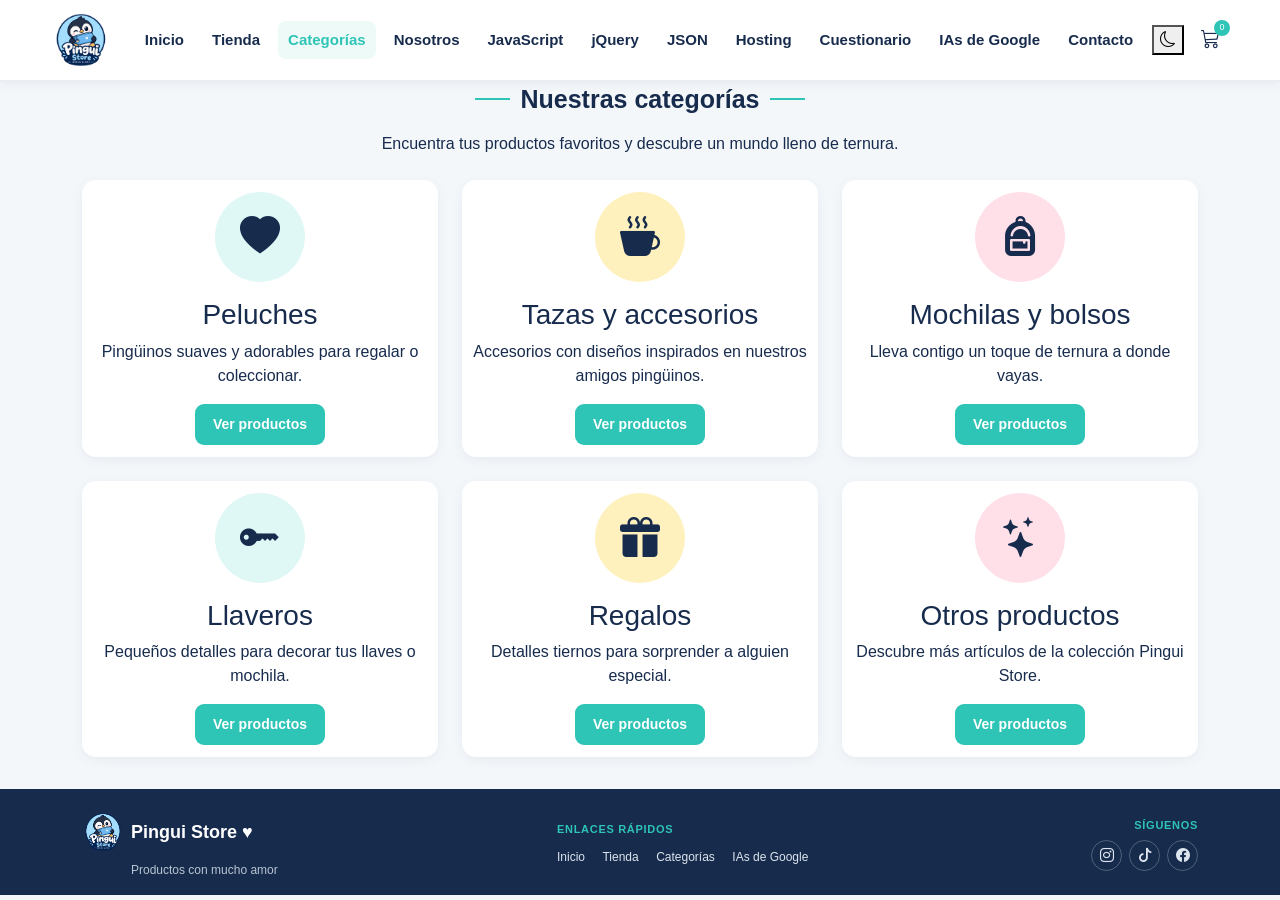
==== categorias.html @ 38f2f7a7 "ap" ====
<!doctype html>
<html lang="es">
<head>
    <meta charset="UTF-8">
    <meta name="viewport" content="width=device-width,initial-scale=1">
    <title>Categorías - Pingui Store</title>
    <link href="https://cdn.jsdelivr.net/npm/bootstrap@5.3.7/dist/css/bootstrap.min.css" rel="stylesheet">
    <link href="https://cdn.jsdelivr.net/npm/bootstrap-icons@1.11.3/font/bootstrap-icons.css" rel="stylesheet">
    <link rel="stylesheet" href="./css/estilos.css">
</head>
<body>
    <nav class="navbar navbar-expand-lg fixed-top navbar-pingui">
        <div class="container">
            <a class="navbar-brand" href="./index.html">
                <img src="./assets/logo-pinguino.png" alt="Pingui Store" class="logo-pingui">
            </a>
            <button class="navbar-toggler" type="button" data-bs-toggle="collapse" data-bs-target="#menu" aria-controls="menu" aria-expanded="false" aria-label="Abrir menú">
                <span class="navbar-toggler-icon"></span>
            </button>
            <div class="collapse navbar-collapse justify-content-center" id="menu">
                <ul class="navbar-nav gap-lg-2">
                    <li class="nav-item"><a class="nav-link" href="./index.html">Inicio</a></li>
                    <li class="nav-item"><a class="nav-link" href="./tienda.html">Tienda</a></li>
                    <li class="nav-item"><a class="nav-link active" href="./categorias.html">Categorías</a></li>
                    <li class="nav-item"><a class="nav-link" href="./nosotros.html">Nosotros</a></li>
                    <li class="nav-item"><a class="nav-link" href="./javascript.html">JavaScript</a></li>
                    <li class="nav-item"><a class="nav-link" href="./jquery.html">jQuery</a></li>
                    <li class="nav-item"><a class="nav-link" href="./json.html">JSON</a></li>
                    <li class="nav-item"><a class="nav-link" href="./hosting.html">Hosting</a></li>
                    <li class="nav-item"><a class="nav-link" href="./cuestionario.html">Cuestionario</a></li>
                    <li class="nav-item"><a class="nav-link" href="./google-ia.html">IAs de Google</a></li>
                    <li class="nav-item"><a class="nav-link" href="./contacto.html">Contacto</a></li>
                </ul>
            </div>
            <div class="d-flex align-items-center gap-2">
                <button id="themeToggle" class="theme-btn" type="button" aria-label="Cambiar tema">
                    <i class="bi bi-moon"></i>
                </button>
                <a href="./tienda.html" class="nav-icon cart-icon" aria-label="Ir al carrito">
                    <i class="bi bi-cart3"></i><span>0</span>
                </a>
            </div>
        </div>
    </nav>

    <main>
        <section class="products-section">
            <div class="container">
                <div class="section-heading">
                    <span></span><h2>Nuestras categorías</h2><span></span>
                </div>
                <p class="text-center mb-4">Encuentra tus productos favoritos y descubre un mundo lleno de ternura.</p>

                <div class="row g-4">
                    <div class="col-md-6 col-lg-4">
                        <div class="category-card h-100">
                            <div class="category-circle blue mb-3">
                                <i class="bi bi-heart-fill fs-1"></i>
                            </div>
                            <h3>Peluches</h3>
                            <p>Pingüinos suaves y adorables para regalar o coleccionar.</p>
                            <a href="./tienda.html" class="btn btn-pingui">Ver productos</a>
                        </div>
                    </div>

                    <div class="col-md-6 col-lg-4">
                        <div class="category-card h-100">
                            <div class="category-circle yellow mb-3">
                                <i class="bi bi-cup-hot-fill fs-1"></i>
                            </div>
                            <h3>Tazas y accesorios</h3>
                            <p>Accesorios con diseños inspirados en nuestros amigos pingüinos.</p>
                            <a href="./tienda.html" class="btn btn-pingui">Ver productos</a>
                        </div>
                    </div>

                    <div class="col-md-6 col-lg-4">
                        <div class="category-card h-100">
                            <div class="category-circle pink mb-3">
                                <i class="bi bi-backpack-fill fs-1"></i>
                            </div>
                            <h3>Mochilas y bolsos</h3>
                            <p>Lleva contigo un toque de ternura a donde vayas.</p>
                            <a href="./tienda.html" class="btn btn-pingui">Ver productos</a>
                        </div>
                    </div>

                    <div class="col-md-6 col-lg-4">
                        <div class="category-card h-100">
                            <div class="category-circle blue mb-3">
                                <i class="bi bi-key-fill fs-1"></i>
                            </div>
                            <h3>Llaveros</h3>
                            <p>Pequeños detalles para decorar tus llaves o mochila.</p>
                            <a href="./tienda.html" class="btn btn-pingui">Ver productos</a>
                        </div>
                    </div>

                    <div class="col-md-6 col-lg-4">
                        <div class="category-card h-100">
                            <div class="category-circle yellow mb-3">
                                <i class="bi bi-gift-fill fs-1"></i>
                            </div>
                            <h3>Regalos</h3>
                            <p>Detalles tiernos para sorprender a alguien especial.</p>
                            <a href="./tienda.html" class="btn btn-pingui">Ver productos</a>
                        </div>
                    </div>

                    <div class="col-md-6 col-lg-4">
                        <div class="category-card h-100">
                            <div class="category-circle pink mb-3">
                                <i class="bi bi-stars fs-1"></i>
                            </div>
                            <h3>Otros productos</h3>
                            <p>Descubre más artículos de la colección Pingui Store.</p>
                            <a href="./tienda.html" class="btn btn-pingui">Ver productos</a>
                        </div>
                    </div>
                </div>
            </div>
        </section>
    </main>

    <footer class="footer-pingui">
        <div class="container">
            <div class="row align-items-center">
                <div class="col-lg-5 mb-3 mb-lg-0">
                    <div class="footer-brand">
                        <img src="./assets/logo-pinguino.png" alt="Pingui Store">
                        <strong>Pingui Store ♥</strong>
                        <p>Productos con mucho amor</p>
                    </div>
                </div>
                <div class="col-lg-4 mb-3 mb-lg-0">
                    <h6>ENLACES RÁPIDOS</h6>
                    <a href="./index.html">Inicio</a>
                    <a href="./tienda.html">Tienda</a>
                    <a href="./categorias.html">Categorías</a>
                    <a href="./google-ia.html">IAs de Google</a>
                </div>
                <div class="col-lg-3 text-lg-end">
                    <h6>SÍGUENOS</h6>
                    <div class="social-icons">
                        <a href="#" aria-label="Instagram"><i class="bi bi-instagram"></i></a>
                        <a href="#" aria-label="TikTok"><i class="bi bi-tiktok"></i></a>
                        <a href="#" aria-label="Facebook"><i class="bi bi-facebook"></i></a>
                    </div>
                </div>
            </div>
        </div>
    </footer>

    <script src="https://cdn.jsdelivr.net/npm/bootstrap@5.3.7/dist/js/bootstrap.bundle.min.js"></script>
    <script src="./js/script.js" defer></script>
</body>
</html>
---- css/estilos.css ----
* {
    box-sizing: border-box
}

html {
    scroll-behavior: smooth
}

body {
    margin: 0;
    padding: 0;
    font-family: Arial, sans-serif;
    background: #f4f7fa;
    color: #172b4d;
    overflow-x: hidden;
    transition: background .25s, color .25s
}

.navbar-pingui {
    min-height: 68px;
    background: #fff;
    border-bottom: 2px solid #e8eef3;
    box-shadow: 0 2px 10px rgba(23, 43, 77, .06);
    padding: 6px 0;
    z-index: 1000
}

.navbar-pingui .container {
    max-width: 1200px
}

.logo-pingui {
    width: 58px;
    height: 58px;
    object-fit: contain
}

.navbar-nav {
    align-items: center
}

.nav-link {
    color: #172b4d !important;
    font-weight: 600;
    font-size: 15px;
    padding: 8px 10px !important;
    border-radius: 8px;
    transition: color .2s ease, background .2s ease
}

.nav-link:hover,
.nav-link.active {
    color: #2ec4b6 !important;
    background: #eefaf8
}

.navbar-actions {
    margin-left: auto;
    display: flex;
    align-items: center;
    gap: 10px
}

.search-box {
    display: flex;
    align-items: center;
    background: #f4f7fa;
    border: 1px solid #e1e8ed;
    border-radius: 20px;
    padding: 5px 12px;
    width: 190px
}

.search-box i {
    color: #2ec4b6;
    margin-right: 7px
}

.search-box input {
    border: 0;
    outline: 0;
    background: transparent;
    width: 100%;
    font-size: 13px;
    color: #172b4d
}

.search-box input::placeholder {
    color: #7b8a9a
}

.nav-icon {
    position: relative;
    color: #172b4d;
    font-size: 19px;
    text-decoration: none;
    width: 36px;
    height: 36px;
    display: flex;
    align-items: center;
    justify-content: center;
    border: 0;
    background: transparent;
    border-radius: 50%;
    transition: background .2s ease, color .2s ease
}

.nav-icon:hover {
    background: #eefaf8;
    color: #2ec4b6
}

.cart-icon span {
    position: absolute;
    top: -2px;
    right: -2px;
    background: #2ec4b6;
    color: #fff;
    border-radius: 50%;
    font-size: 9px;
    min-width: 16px;
    height: 16px;
    display: flex;
    align-items: center;
    justify-content: center
}

main {
    padding-top: 68px
}

.page {
    padding: 24px 0
}

.hero-section {
    padding: 12px 0 20px
}

.hero-box {
    background: #fff8e8;
    border-radius: 20px;
    padding: 28px 36px;
    min-height: 300px;
    display: flex;
    align-items: center;
    box-shadow: 0 5px 20px rgba(23, 43, 77, .06)
}

.hero-text h1 {
    font-size: clamp(2rem, 4vw, 3.4rem);
    line-height: 1.05;
    font-weight: 800;
    margin: 0 0 12px;
    color: #172b4d
}

.hero-text h1 span {
    color: #2ec4b6
}

.hero-text p {
    font-size: 16px;
    margin: 0 0 18px;
    color: #5d6d7e
}

.btn-pingui {
    background: #2ec4b6;
    color: #fff;
    border: 0;
    border-radius: 9px;
    padding: 10px 18px;
    font-weight: 700;
    font-size: 14px;
    text-decoration: none;
    display: inline-block;
    transition: background .2s ease, color .2s ease, transform .2s ease
}

.btn-pingui:hover {
    background: #24aa9e;
    color: #fff;
    transform: translateY(-2px)
}

.hero-penguin {
    max-height: 270px;
    max-width: 100%;
    width: auto;
    object-fit: contain
}

.section-heading {
    display: flex;
    align-items: center;
    justify-content: center;
    gap: 10px;
    margin: 0 0 18px
}

.section-heading span {
    height: 2px;
    width: 35px;
    background: #2ec4b6
}

.section-heading h2 {
    font-size: 25px;
    font-weight: 800;
    margin: 0;
    color: #172b4d
}

.left-heading {
    justify-content: flex-start
}

.categories-section,
.products-section,
.about-section {
    padding-top: 16px;
    padding-bottom: 20px
}

.category-card {
    height: 100%;
    text-align: center;
    background: #fff;
    border-radius: 14px;
    padding: 12px 8px;
    box-shadow: 0 3px 12px rgba(23, 43, 77, .06);
    transition: transform .2s ease, box-shadow .2s ease
}

.category-card:hover {
    transform: translateY(-4px);
    box-shadow: 0 7px 18px rgba(23, 43, 77, .1)
}

.category-circle {
    width: 90px;
    height: 90px;
    border-radius: 50%;
    margin: 0 auto 8px;
    display: flex;
    align-items: center;
    justify-content: center;
    overflow: hidden
}

.category-circle.blue {
    background: #dff7f5
}

.category-circle.yellow {
    background: #fff1bd
}

.category-circle.pink {
    background: #ffe0e8
}

.category-circle img {
    width: 72%;
    height: 72%;
    object-fit: contain
}

.category-card h5 {
    font-size: 14px;
    font-weight: 700;
    margin: 0;
    color: #172b4d
}

.product-card {
    height: 100%;
    background: #fff;
    border-radius: 14px;
    padding: 10px;
    box-shadow: 0 3px 12px rgba(23, 43, 77, .06);
    transition: transform .2s ease, box-shadow .2s ease;
    position: relative
}

.product-card:hover {
    transform: translateY(-4px);
    box-shadow: 0 8px 20px rgba(23, 43, 77, .11)
}

.product-image {
    height: 180px;
    background: #f7fafb;
    border-radius: 11px;
    display: flex;
    align-items: center;
    justify-content: center;
    position: relative;
    overflow: hidden;
    margin-bottom: 10px
}

.product-image img {
    width: 100%;
    height: 100%;
    object-fit: contain
}

.favorite {
    position: absolute;
    top: 8px;
    right: 8px;
    width: 32px;
    height: 32px;
    border: 0;
    border-radius: 50%;
    background: #fff;
    color: #172b4d;
    display: flex;
    align-items: center;
    justify-content: center;
    box-shadow: 0 2px 7px rgba(0, 0, 0, .1);
    transition: color .2s ease, transform .2s ease
}

.favorite:hover,
.favorite-activo {
    color: #e85d75
}

.favorite:hover {
    transform: scale(1.08)
}

.product-card h5 {
    font-size: 14px;
    font-weight: 700;
    margin: 0 0 5px;
    color: #172b4d
}

.product-card strong {
    display: block;
    color: #2ec4b6;
    font-size: 17px;
    margin-bottom: 9px
}

.btn-cart {
    width: 100%;
    background: #172b4d;
    color: #fff;
    border: 0;
    border-radius: 8px;
    padding: 8px 7px;
    font-size: 12px;
    font-weight: 700;
    transition: background .2s ease, color .2s ease
}

.btn-cart:hover {
    background: #2ec4b6;
    color: #fff
}

.btn-cart:disabled {
    opacity: .8
}

.about-box {
    background: #fff8e8;
    border-radius: 20px;
    padding: 26px 32px;
    box-shadow: 0 5px 18px rgba(23, 43, 77, .06)
}

.about-box h2 {
    font-size: 27px;
    font-weight: 800;
    margin: 0 0 12px;
    color: #172b4d
}

.about-box p {
    font-size: 15px;
    line-height: 1.5;
    margin: 0 0 8px;
    color: #5d6d7e
}

.about-box .btn-pingui {
    margin-top: 7px
}

.about-penguin {
    max-height: 210px;
    max-width: 100%;
    width: auto;
    object-fit: contain
}

.shipping-section {
    padding: 10px 0 20px
}

.shipping-box {
    background: #2ec4b6;
    color: #fff;
    border-radius: 15px;
    min-height: 85px;
    padding: 12px 25px;
    display: flex;
    align-items: center;
    gap: 15px;
    position: relative;
    overflow: hidden
}

.shipping-box>div:first-child {
    width: 48px;
    height: 48px;
    background: rgba(255, 255, 255, .2);
    border-radius: 50%;
    display: flex;
    align-items: center;
    justify-content: center;
    font-size: 23px;
    flex-shrink: 0
}

.shipping-box h2 {
    font-size: 19px;
    font-weight: 800;
    margin: 0 0 2px
}

.shipping-box p {
    font-size: 13px;
    margin: 0
}

.shipping-box img {
    height: 80px;
    max-width: 25%;
    object-fit: contain;
    margin-left: auto;
    align-self: flex-end
}

.info-section {
    padding: 22px 0
}

.info-box {
    background: #fff;
    border-radius: 16px;
    padding: 24px;
    box-shadow: 0 4px 16px rgba(23, 43, 77, .06)
}

.info-box h2,
.info-box h3 {
    color: #172b4d;
    font-weight: 800
}

.info-box h3 {
    font-size: 19px;
    margin: 22px 0 10px
}

.info-box p {
    line-height: 1.6;
    color: #526477
}

.info-box pre {
    background: #172b4d;
    color: #eaf6ff;
    border-radius: 10px;
    padding: 16px;
    overflow-x: auto
}

.info-box code {
    font-family: Consolas, monospace
}

.tech-card {
    height: 100%;
    background: #f4f7fa;
    border: 1px solid #e1e8ed;
    border-radius: 12px;
    padding: 16px
}

.tech-card h4 {
    font-size: 17px;
    font-weight: 700
}

.tech-demo {
    background: #fff8e8;
    border: 1px solid #f1e6c9;
    border-radius: 12px;
    padding: 16px;
    margin: 12px 0
}

.tech-demo h4 {
    font-weight: 800
}

.quiz-form,
.contact-form {
    background: #fff;
    border-radius: 16px;
    padding: 22px;
    box-shadow: 0 4px 16px rgba(23, 43, 77, .06)
}

.quiz-question {
    padding: 14px 0;
    border-bottom: 1px solid #e8eef3
}

.quiz-question:last-child {
    border-bottom: 0
}

.quiz-question h3,
.quiz-question h5 {
    font-size: 16px;
    font-weight: 700;
    margin-bottom: 10px
}

.quiz-question label {
    display: block;
    margin: 7px 0;
    color: #526477;
    cursor: pointer
}

.quiz-question input {
    margin-right: 7px;
    accent-color: #2ec4b6
}

#quizResultado,
#resultado {
    display: none;
    margin-top: 18px;
    padding: 14px;
    border-radius: 10px;
    font-weight: 700
}

input,
textarea,
select {
    max-width: 100%
}

.form-control:focus {
    border-color: #2ec4b6;
    box-shadow: 0 0 0 .2rem rgba(46, 196, 182, .15)
}

.footer-pingui {
    background: #172b4d;
    color: #fff;
    padding: 22px 0 16px;
    margin-top: 12px
}

.footer-brand {
    display: flex;
    align-items: center;
    gap: 7px;
    flex-wrap: wrap
}

.footer-brand img {
    width: 42px;
    height: 42px;
    object-fit: contain
}

.footer-brand strong {
    font-size: 18px
}

.footer-brand span {
    color: #2ec4b6;
    font-size: 18px
}

.footer-brand p {
    width: 100%;
    font-size: 12px;
    margin: 1px 0 0 49px;
    color: #b8c5d2
}

.footer-pingui h6 {
    font-size: 11px;
    letter-spacing: .7px;
    color: #2ec4b6;
    margin: 0 0 8px;
    font-weight: 800
}

.footer-pingui a {
    display: inline-block;
    color: #dce5ed;
    text-decoration: none;
    font-size: 12px;
    margin-right: 13px;
    transition: color .2s ease
}

.footer-pingui a:hover {
    color: #2ec4b6
}

.social-icons {
    display: flex;
    gap: 7px;
    justify-content: flex-end
}

.social-icons a {
    width: 31px;
    height: 31px;
    border: 1px solid rgba(255, 255, 255, .25);
    border-radius: 50%;
    display: flex;
    align-items: center;
    justify-content: center;
    margin: 0;
    font-size: 14px
}

.dark-mode {
    background: #111a22;
    color: #edf7ff
}

.dark-mode .navbar-pingui,
.dark-mode .navbar-collapse {
    background: #1b2730;
    border-color: #2c3c48
}

.dark-mode .nav-link,
.dark-mode .nav-icon {
    color: #edf7ff !important
}

.dark-mode .nav-link:hover,
.dark-mode .nav-link.active,
.dark-mode .nav-icon:hover {
    background: #263b45;
    color: #64e5d8 !important
}

.dark-mode .search-box {
    background: #111a22;
    border-color: #354653
}

.dark-mode .search-box input {
    color: #edf7ff
}

.dark-mode .hero-box,
.dark-mode .about-box {
    background: #26343d
}

.dark-mode .hero-text h1,
.dark-mode .section-heading h2,
.dark-mode .about-box h2,
.dark-mode .info-box h2,
.dark-mode .info-box h3 {
    color: #edf7ff
}

.dark-mode .hero-text p,
.dark-mode .about-box p,
.dark-mode .info-box p {
    color: #c0ced8
}

.dark-mode .category-card,
.dark-mode .product-card,
.dark-mode .info-box,
.dark-mode .quiz-form,
.dark-mode .contact-form {
    background: #1b2730;
    color: #edf7ff
}

.dark-mode .category-card h5,
.dark-mode .product-card h5 {
    color: #edf7ff
}

.dark-mode .category-circle.blue {
    background: #244442
}

.dark-mode .category-circle.yellow {
    background: #4a4328
}

.dark-mode .category-circle.pink {
    background: #4b2934
}

.dark-mode .product-image,
.dark-mode .tech-card {
    background: #111a22;
    border-color: #354653
}

.dark-mode .tech-demo {
    background: #26343d;
    border-color: #354653
}

.dark-mode .tech-demo h4,
.dark-mode .tech-card h4 {
    color: #edf7ff
}

.dark-mode .quiz-question {
    border-color: #354653
}

.dark-mode .quiz-question label {
    color: #c0ced8
}

.dark-mode .form-control,
.dark-mode .form-select {
    background: #111a22;
    color: #edf7ff;
    border-color: #354653
}

.dark-mode .form-control::placeholder {
    color: #9aabb8
}

@media(max-width:991px) {
    .navbar-pingui {
        min-height: 62px
    }

    .logo-pingui {
        width: 52px;
        height: 52px
    }

    main {
        padding-top: 62px
    }

    .navbar-collapse {
        background: #fff;
        padding: 8px 12px;
        border-radius: 0 0 12px 12px;
        box-shadow: 0 5px 15px rgba(23, 43, 77, .08)
    }

    .navbar-actions {
        margin: 10px 0 0;
        flex-wrap: wrap
    }

    .hero-box {
        padding: 24px 20px;
        min-height: auto
    }

    .hero-text {
        text-align: center;
        margin-bottom: 10px
    }

    .hero-penguin {
        max-height: 220px
    }

    .product-image {
        height: 200px
    }

    .about-box {
        padding: 22px;
        text-align: center
    }

    .about-penguin {
        max-height: 180px;
        margin-top: 12px
    }

    .social-icons {
        justify-content: flex-start
    }
}

@media(max-width:575px) {
    .page {
        padding: 16px 0
    }

    .hero-section {
        padding: 10px 0 14px
    }

    .hero-box {
        border-radius: 15px;
        padding: 20px 14px
    }

    .hero-text h1 {
        font-size: 2rem
    }

    .hero-text p {
        font-size: 14px;
        margin-bottom: 14px
    }

    .hero-penguin {
        max-height: 180px
    }

    .section-heading {
        margin-bottom: 14px
    }

    .section-heading h2 {
        font-size: 21px
    }

    .category-circle {
        width: 72px;
        height: 72px
    }

    .category-card {
        padding: 9px 5px
    }

    .category-card h5 {
        font-size: 13px
    }

    .product-image {
        height: 150px
    }

    .product-card {
        padding: 8px
    }

    .product-card h5 {
        font-size: 13px
    }

    .product-card strong {
        font-size: 16px
    }

    .about-box {
        border-radius: 15px;
        padding: 18px 14px
    }

    .about-box h2 {
        font-size: 22px
    }

    .shipping-box {
        padding: 10px 12px;
        gap: 9px
    }

    .shipping-box h2 {
        font-size: 15px
    }

    .shipping-box p {
        font-size: 11px
    }

    .shipping-box img {
        height: 58px
    }

    .footer-pingui {
        padding: 18px 0 14px
    }

    .footer-brand {
        margin-bottom: 12px
    }

    .info-box,
    .quiz-form,
    .contact-form {
        padding: 16px
    }

    .info-box h2 {
        font-size: 22px
    }
}
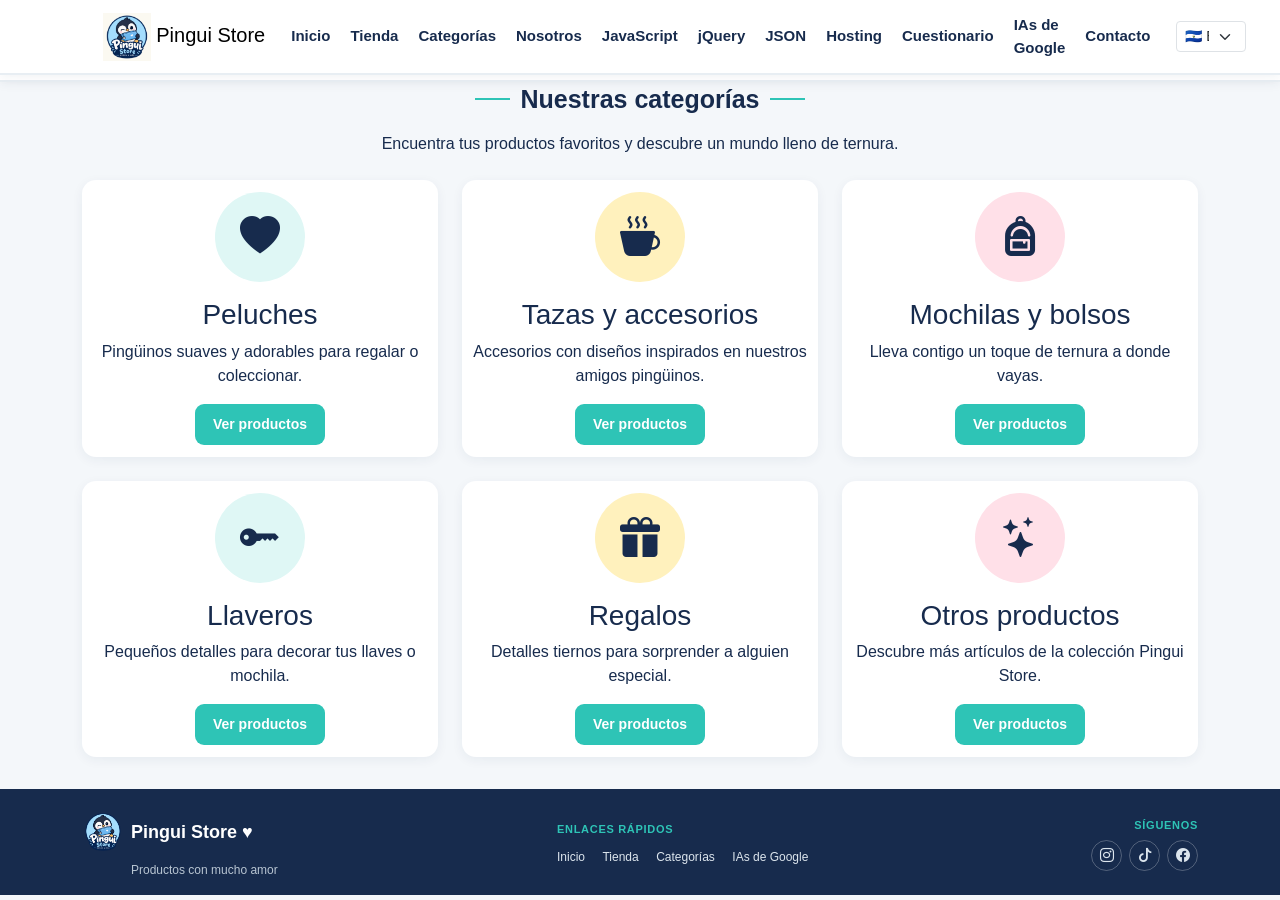
==== commit 7de8ca8c: "emo" ====
--- a/categorias.html
+++ b/categorias.html
@@ -39,6 +39,62 @@
                 </button>
                 <a href="./tienda.html" class="nav-icon cart-icon" aria-label="Ir al carrito">
                     <i class="bi bi-cart3"></i><span>0</span>
+                    
+<nav class="navbar navbar-expand-lg navbar-pingui fixed-top">
+    <div class="container">
+        <a class="navbar-brand" href="index.html">
+            <img src="./assets/logo-pingui.png" alt="Pingui Store" height="48">
+            Pingui Store
+        </a>
+        <button class="navbar-toggler" type="button" data-bs-toggle="collapse" data-bs-target="#navbarPingui" aria-controls="navbarPingui" aria-expanded="false" aria-label="Abrir menú">
+            <span class="navbar-toggler-icon"></span>
+        </button>
+        <div class="collapse navbar-collapse" id="navbarPingui">
+            <ul class="navbar-nav ms-auto align-items-lg-center">
+                <li class="nav-item">
+                    <a class="nav-link" href="index.html" data-es="Inicio" data-en="Home">Inicio</a>
+                </li>
+                <li class="nav-item">
+                    <a class="nav-link" href="tienda.html" data-es="Tienda" data-en="Shop">Tienda</a>
+                </li>
+                <li class="nav-item">
+                    <a class="nav-link" href="categorias.html" data-es="Categorías" data-en="Categories">Categorías</a>
+                </li>
+                <li class="nav-item">
+                    <a class="nav-link" href="nosotros.html" data-es="Nosotros" data-en="About Us">Nosotros</a>
+                </li>
+                <li class="nav-item">
+                    <a class="nav-link" href="javascript.html" data-es="JavaScript" data-en="JavaScript">JavaScript</a>
+                </li>
+                <li class="nav-item">
+                    <a class="nav-link" href="jquery.html" data-es="jQuery" data-en="jQuery">jQuery</a>
+                </li>
+                <li class="nav-item">
+                    <a class="nav-link" href="json.html" data-es="JSON" data-en="JSON">JSON</a>
+                </li>
+                <li class="nav-item">
+                    <a class="nav-link" href="hosting.html" data-es="Hosting" data-en="Hosting">Hosting</a>
+                </li>
+                <li class="nav-item">
+                    <a class="nav-link" href="cuestionario.html" data-es="Cuestionario" data-en="Quiz">Cuestionario</a>
+                </li>
+                <li class="nav-item">
+                    <a class="nav-link" href="google-ia.html" data-es="IAs de Google" data-en="Google AI">IAs de Google</a>
+                </li>
+                <li class="nav-item">
+                    <a class="nav-link" href="contacto.html" data-es="Contacto" data-en="Contact">Contacto</a>
+                </li>
+                <li class="nav-item ms-lg-3 mt-2 mt-lg-0">
+                    <select id="selectorIdioma" onchange="cambiarIdioma(this.value)" class="form-select form-select-sm" aria-label="Cambiar idioma">
+                        <option value="es">🇸🇻 Español</option>
+                        <option value="en">🇺🇸 English</option>
+                    </select>
+                </li>
+            </ul>
+        </div>
+    </div>
+</nav>
+
                 </a>
             </div>
         </div>
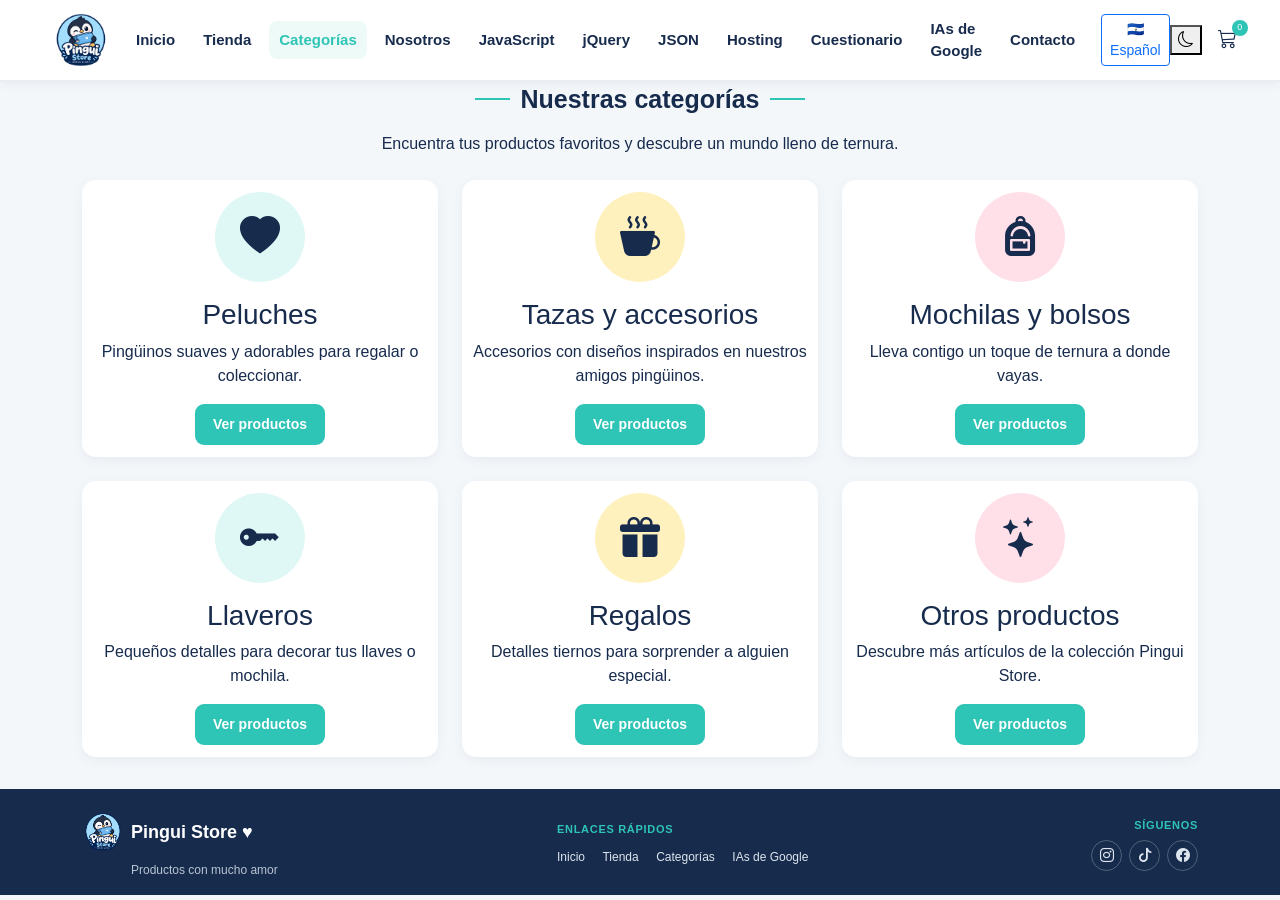
==== commit 89a7f801: "ADRIANA SALTE" ====
--- a/categorias.html
+++ b/categorias.html
@@ -1,3 +1,4 @@
+
 
 <!doctype html>
 <html lang="es">
@@ -20,17 +21,20 @@
             </button>
             <div class="collapse navbar-collapse justify-content-center" id="menu">
                 <ul class="navbar-nav gap-lg-2">
-                    <li class="nav-item"><a class="nav-link" href="./index.html">Inicio</a></li>
-                    <li class="nav-item"><a class="nav-link" href="./tienda.html">Tienda</a></li>
-                    <li class="nav-item"><a class="nav-link active" href="./categorias.html">Categorías</a></li>
-                    <li class="nav-item"><a class="nav-link" href="./nosotros.html">Nosotros</a></li>
+                    <li class="nav-item"><a class="nav-link" href="./index.html"><span data-es="Inicio" data-en="Home">Inicio</span></a></li>
+                    <li class="nav-item"><a class="nav-link" href="./tienda.html"><span data-es="Tienda" data-en="Shop">Tienda</span></a></li>
+                    <li class="nav-item"><a class="nav-link active" href="./categorias.html"><span data-es="Categorías" data-en="Categories">Categorías</span></a></li>
+                    <li class="nav-item"><a class="nav-link" href="./nosotros.html"><span data-es="Nosotros" data-en="About Us">Nosotros</span></a></li>
                     <li class="nav-item"><a class="nav-link" href="./javascript.html">JavaScript</a></li>
                     <li class="nav-item"><a class="nav-link" href="./jquery.html">jQuery</a></li>
                     <li class="nav-item"><a class="nav-link" href="./json.html">JSON</a></li>
                     <li class="nav-item"><a class="nav-link" href="./hosting.html">Hosting</a></li>
-                    <li class="nav-item"><a class="nav-link" href="./cuestionario.html">Cuestionario</a></li>
-                    <li class="nav-item"><a class="nav-link" href="./google-ia.html">IAs de Google</a></li>
-                    <li class="nav-item"><a class="nav-link" href="./contacto.html">Contacto</a></li>
+                    <li class="nav-item"><a class="nav-link" href="./cuestionario.html"><span data-es="Cuestionario" data-en="Quiz">Cuestionario</span></a></li>
+                    <li class="nav-item"><a class="nav-link" href="./google-ia.html"><span data-es="IAs de Google" data-en="Google AI">IAs de Google</span></a></li>
+                    <li class="nav-item"><a class="nav-link" href="./contacto.html"><span data-es="Contacto" data-en="Contact">Contacto</span></a></li>
+                    <li class="nav-item ms-lg-2 mt-2 mt-lg-0">
+                        <button id="idiomaToggle" class="btn btn-sm btn-outline-primary" type="button" onclick="cambiarIdioma(localStorage.getItem('idiomaPingui') === 'en' ? 'es' : 'en')">🇸🇻 Español</button>
+                    </li>
                 </ul>
             </div>
             <div class="d-flex align-items-center gap-2">
@@ -39,62 +43,6 @@
                 </button>
                 <a href="./tienda.html" class="nav-icon cart-icon" aria-label="Ir al carrito">
                     <i class="bi bi-cart3"></i><span>0</span>
-                    
-<nav class="navbar navbar-expand-lg navbar-pingui fixed-top">
-    <div class="container">
-        <a class="navbar-brand" href="index.html">
-            <img src="./assets/logo-pingui.png" alt="Pingui Store" height="48">
-            Pingui Store
-        </a>
-        <button class="navbar-toggler" type="button" data-bs-toggle="collapse" data-bs-target="#navbarPingui" aria-controls="navbarPingui" aria-expanded="false" aria-label="Abrir menú">
-            <span class="navbar-toggler-icon"></span>
-        </button>
-        <div class="collapse navbar-collapse" id="navbarPingui">
-            <ul class="navbar-nav ms-auto align-items-lg-center">
-                <li class="nav-item">
-                    <a class="nav-link" href="index.html" data-es="Inicio" data-en="Home">Inicio</a>
-                </li>
-                <li class="nav-item">
-                    <a class="nav-link" href="tienda.html" data-es="Tienda" data-en="Shop">Tienda</a>
-                </li>
-                <li class="nav-item">
-                    <a class="nav-link" href="categorias.html" data-es="Categorías" data-en="Categories">Categorías</a>
-                </li>
-                <li class="nav-item">
-                    <a class="nav-link" href="nosotros.html" data-es="Nosotros" data-en="About Us">Nosotros</a>
-                </li>
-                <li class="nav-item">
-                    <a class="nav-link" href="javascript.html" data-es="JavaScript" data-en="JavaScript">JavaScript</a>
-                </li>
-                <li class="nav-item">
-                    <a class="nav-link" href="jquery.html" data-es="jQuery" data-en="jQuery">jQuery</a>
-                </li>
-                <li class="nav-item">
-                    <a class="nav-link" href="json.html" data-es="JSON" data-en="JSON">JSON</a>
-                </li>
-                <li class="nav-item">
-                    <a class="nav-link" href="hosting.html" data-es="Hosting" data-en="Hosting">Hosting</a>
-                </li>
-                <li class="nav-item">
-                    <a class="nav-link" href="cuestionario.html" data-es="Cuestionario" data-en="Quiz">Cuestionario</a>
-                </li>
-                <li class="nav-item">
-                    <a class="nav-link" href="google-ia.html" data-es="IAs de Google" data-en="Google AI">IAs de Google</a>
-                </li>
-                <li class="nav-item">
-                    <a class="nav-link" href="contacto.html" data-es="Contacto" data-en="Contact">Contacto</a>
-                </li>
-                <li class="nav-item ms-lg-3 mt-2 mt-lg-0">
-                    <select id="selectorIdioma" onchange="cambiarIdioma(this.value)" class="form-select form-select-sm" aria-label="Cambiar idioma">
-                        <option value="es">🇸🇻 Español</option>
-                        <option value="en">🇺🇸 English</option>
-                    </select>
-                </li>
-            </ul>
-        </div>
-    </div>
-</nav>
-
                 </a>
             </div>
         </div>
@@ -104,9 +52,11 @@
         <section class="products-section">
             <div class="container">
                 <div class="section-heading">
-                    <span></span><h2>Nuestras categorías</h2><span></span>
+                    <span></span>
+                    <h2 data-es="Nuestras categorías" data-en="Our Categories">Nuestras categorías</h2>
+                    <span></span>
                 </div>
-                <p class="text-center mb-4">Encuentra tus productos favoritos y descubre un mundo lleno de ternura.</p>
+                <p class="text-center mb-4" data-es="Encuentra tus productos favoritos y descubre un mundo lleno de ternura." data-en="Find your favorite products and discover a world full of cuteness.">Encuentra tus productos favoritos y descubre un mundo lleno de ternura.</p>
 
                 <div class="row g-4">
                     <div class="col-md-6 col-lg-4">
@@ -114,9 +64,9 @@
                             <div class="category-circle blue mb-3">
                                 <i class="bi bi-heart-fill fs-1"></i>
                             </div>
-                            <h3>Peluches</h3>
-                            <p>Pingüinos suaves y adorables para regalar o coleccionar.</p>
-                            <a href="./tienda.html" class="btn btn-pingui">Ver productos</a>
+                            <h3 data-es="Peluches" data-en="Plush Toys">Peluches</h3>
+                            <p data-es="Pingüinos suaves y adorables para regalar o coleccionar." data-en="Soft and adorable penguins to give as gifts or collect.">Pingüinos suaves y adorables para regalar o coleccionar.</p>
+                            <a href="./tienda.html" class="btn btn-pingui" data-es="Ver productos" data-en="View Products">Ver productos</a>
                         </div>
                     </div>
 
@@ -125,9 +75,9 @@
                             <div class="category-circle yellow mb-3">
                                 <i class="bi bi-cup-hot-fill fs-1"></i>
                             </div>
-                            <h3>Tazas y accesorios</h3>
-                            <p>Accesorios con diseños inspirados en nuestros amigos pingüinos.</p>
-                            <a href="./tienda.html" class="btn btn-pingui">Ver productos</a>
+                            <h3 data-es="Tazas y accesorios" data-en="Mugs and Accessories">Tazas y accesorios</h3>
+                            <p data-es="Accesorios con diseños inspirados en nuestros amigos pingüinos." data-en="Accessories with designs inspired by our penguin friends.">Accesorios con diseños inspirados en nuestros amigos pingüinos.</p>
+                            <a href="./tienda.html" class="btn btn-pingui" data-es="Ver productos" data-en="View Products">Ver productos</a>
                         </div>
                     </div>
 
@@ -136,9 +86,9 @@
                             <div class="category-circle pink mb-3">
                                 <i class="bi bi-backpack-fill fs-1"></i>
                             </div>
-                            <h3>Mochilas y bolsos</h3>
-                            <p>Lleva contigo un toque de ternura a donde vayas.</p>
-                            <a href="./tienda.html" class="btn btn-pingui">Ver productos</a>
+                            <h3 data-es="Mochilas y bolsos" data-en="Backpacks and Bags">Mochilas y bolsos</h3>
+                            <p data-es="Lleva contigo un toque de ternura a donde vayas." data-en="Take a touch of cuteness with you wherever you go.">Lleva contigo un toque de ternura a donde vayas.</p>
+                            <a href="./tienda.html" class="btn btn-pingui" data-es="Ver productos" data-en="View Products">Ver productos</a>
                         </div>
                     </div>
 
@@ -147,9 +97,9 @@
                             <div class="category-circle blue mb-3">
                                 <i class="bi bi-key-fill fs-1"></i>
                             </div>
-                            <h3>Llaveros</h3>
-                            <p>Pequeños detalles para decorar tus llaves o mochila.</p>
-                            <a href="./tienda.html" class="btn btn-pingui">Ver productos</a>
+                            <h3 data-es="Llaveros" data-en="Keychains">Llaveros</h3>
+                            <p data-es="Pequeños detalles para decorar tus llaves o mochila." data-en="Small accessories to decorate your keys or backpack.">Pequeños detalles para decorar tus llaves o mochila.</p>
+                            <a href="./tienda.html" class="btn btn-pingui" data-es="Ver productos" data-en="View Products">Ver productos</a>
                         </div>
                     </div>
 
@@ -158,9 +108,9 @@
                             <div class="category-circle yellow mb-3">
                                 <i class="bi bi-gift-fill fs-1"></i>
                             </div>
-                            <h3>Regalos</h3>
-                            <p>Detalles tiernos para sorprender a alguien especial.</p>
-                            <a href="./tienda.html" class="btn btn-pingui">Ver productos</a>
+                            <h3 data-es="Regalos" data-en="Gifts">Regalos</h3>
+                            <p data-es="Detalles tiernos para sorprender a alguien especial." data-en="Cute gifts to surprise someone special.">Detalles tiernos para sorprender a alguien especial.</p>
+                            <a href="./tienda.html" class="btn btn-pingui" data-es="Ver productos" data-en="View Products">Ver productos</a>
                         </div>
                     </div>
 
@@ -169,9 +119,9 @@
                             <div class="category-circle pink mb-3">
                                 <i class="bi bi-stars fs-1"></i>
                             </div>
-                            <h3>Otros productos</h3>
-                            <p>Descubre más artículos de la colección Pingui Store.</p>
-                            <a href="./tienda.html" class="btn btn-pingui">Ver productos</a>
+                            <h3 data-es="Otros productos" data-en="Other Products">Otros productos</h3>
+                            <p data-es="Descubre más artículos de la colección Pingui Store." data-en="Discover more items from the Pingui Store collection.">Descubre más artículos de la colección Pingui Store.</p>
+                            <a href="./tienda.html" class="btn btn-pingui" data-es="Ver productos" data-en="View Products">Ver productos</a>
                         </div>
                     </div>
                 </div>
@@ -186,18 +136,18 @@
                     <div class="footer-brand">
                         <img src="./assets/logo-pinguino.png" alt="Pingui Store">
                         <strong>Pingui Store ♥</strong>
-                        <p>Productos con mucho amor</p>
+                        <p data-es="Productos con mucho amor" data-en="Products made with lots of love">Productos con mucho amor</p>
                     </div>
                 </div>
                 <div class="col-lg-4 mb-3 mb-lg-0">
-                    <h6>ENLACES RÁPIDOS</h6>
-                    <a href="./index.html">Inicio</a>
-                    <a href="./tienda.html">Tienda</a>
-                    <a href="./categorias.html">Categorías</a>
-                    <a href="./google-ia.html">IAs de Google</a>
+                    <h6 data-es="ENLACES RÁPIDOS" data-en="QUICK LINKS">ENLACES RÁPIDOS</h6>
+                    <a href="./index.html" data-es="Inicio" data-en="Home">Inicio</a>
+                    <a href="./tienda.html" data-es="Tienda" data-en="Shop">Tienda</a>
+                    <a href="./categorias.html" data-es="Categorías" data-en="Categories">Categorías</a>
+                    <a href="./google-ia.html" data-es="IAs de Google" data-en="Google AI">IAs de Google</a>
                 </div>
                 <div class="col-lg-3 text-lg-end">
-                    <h6>SÍGUENOS</h6>
+                    <h6 data-es="SÍGUENOS" data-en="FOLLOW US">SÍGUENOS</h6>
                     <div class="social-icons">
                         <a href="#" aria-label="Instagram"><i class="bi bi-instagram"></i></a>
                         <a href="#" aria-label="TikTok"><i class="bi bi-tiktok"></i></a>
@@ -211,4 +161,4 @@
     <script src="https://cdn.jsdelivr.net/npm/bootstrap@5.3.7/dist/js/bootstrap.bundle.min.js"></script>
     <script src="./js/script.js" defer></script>
 </body>
-</html>+</html>
